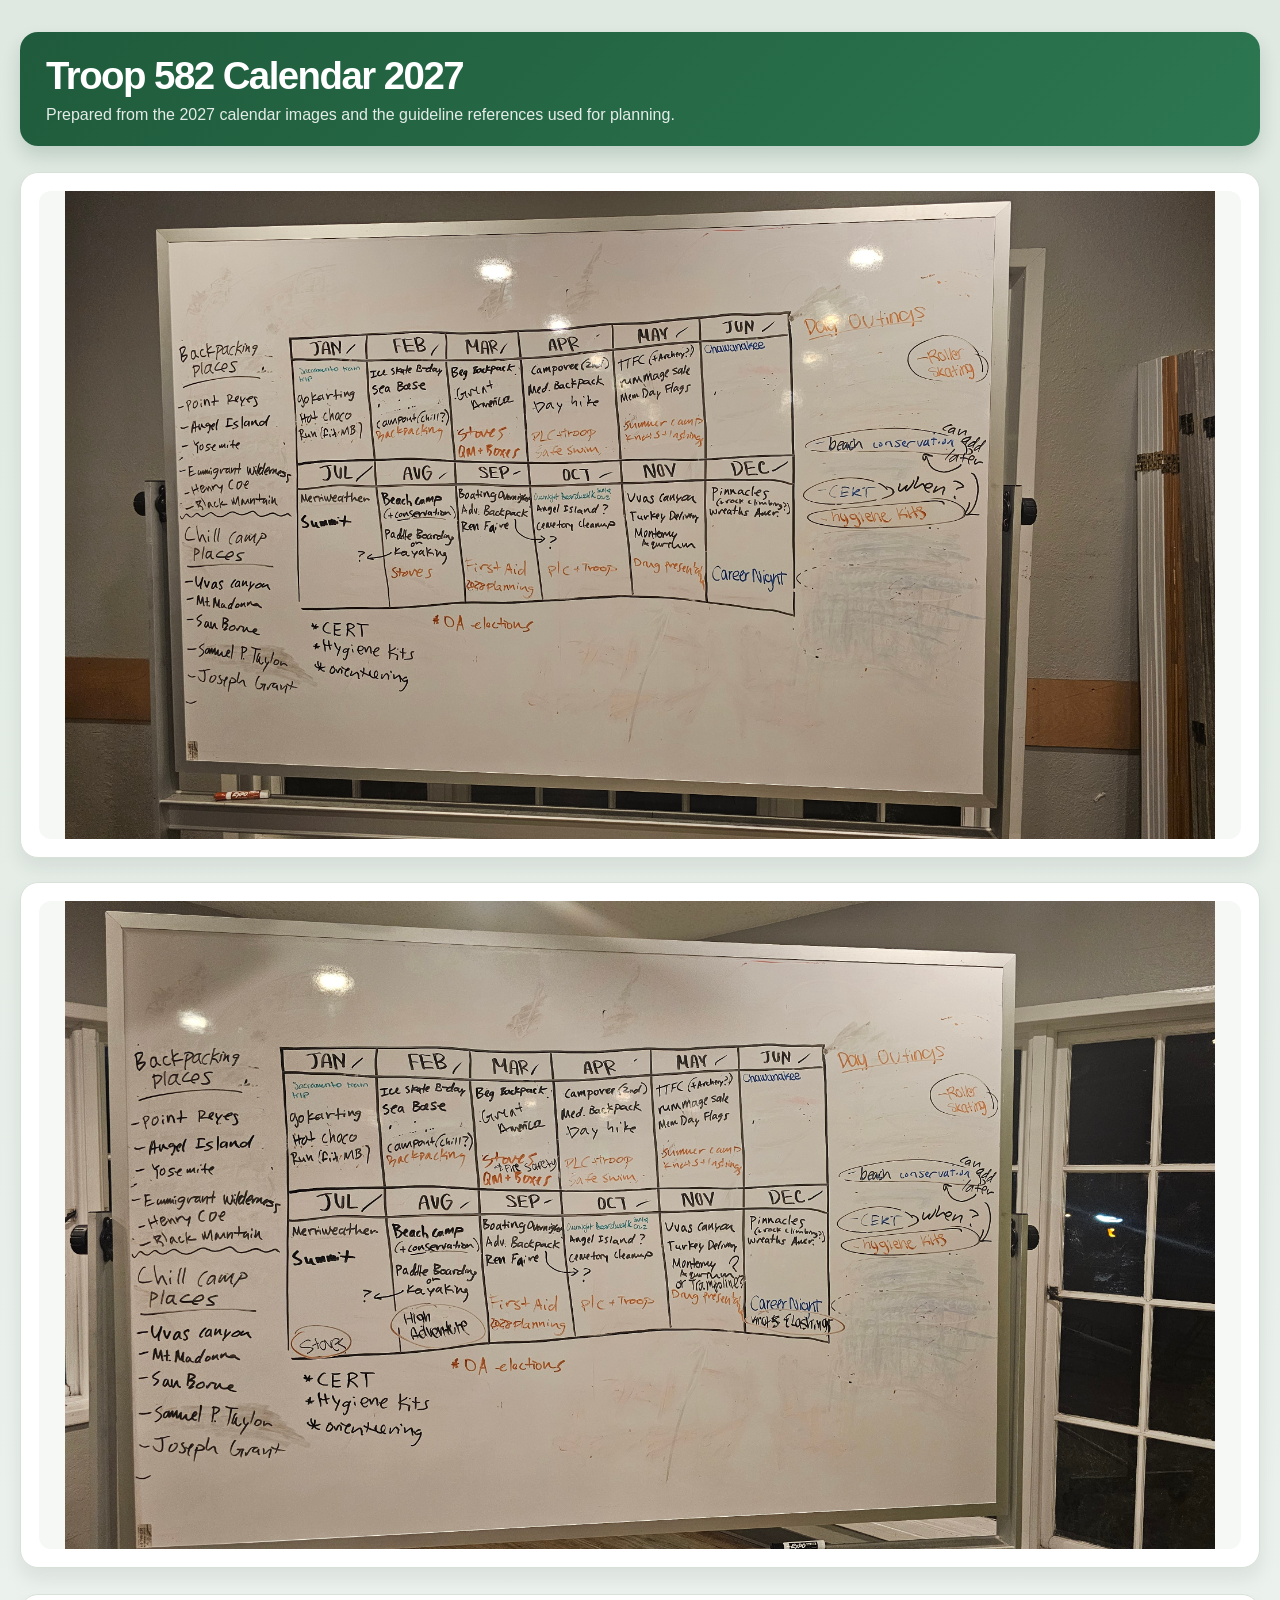
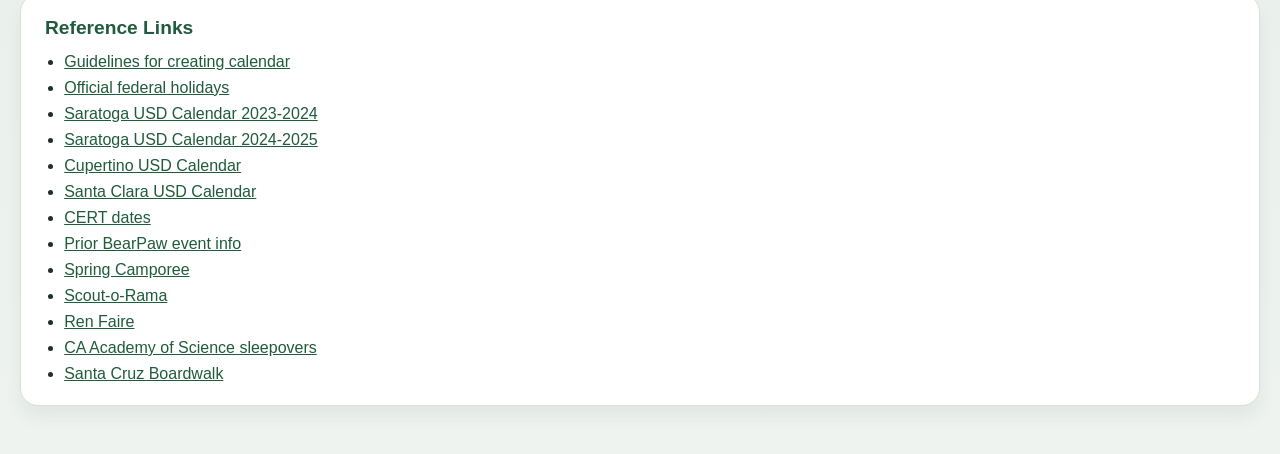
==== calendar-2027/index.html @ 10ef3900 "Apply remaining changes Co-authored-by: guptav <792743+guptav@users.noreply.github.com>" ====
<!DOCTYPE html>
<html lang="en">
  <head>
    <meta charset="UTF-8" />
    <meta name="viewport" content="width=device-width, initial-scale=1.0" />
    <title>Troop 582 Calendar 2027</title>
    <style>
      :root {
        --bg: #eef3ef;
        --panel: #ffffff;
        --ink: #1f2f2a;
        --muted: #5c6d66;
        --green: #1f5b3c;
        --green-soft: #e3f0e7;
        --gold: #d0a63a;
        --border: #d8e1d8;
      }

      * { box-sizing: border-box; }

      body {
        margin: 0;
        font-family: Arial, Helvetica, sans-serif;
        background: linear-gradient(180deg, #dfe8e1 0%, var(--bg) 100%);
        color: var(--ink);
      }

      .page {
        max-width: 1400px;
        margin: 0 auto;
        padding: 32px 20px 48px;
      }

      .header {
        background: linear-gradient(135deg, var(--green) 0%, #2c7751 100%);
        color: white;
        border-radius: 18px;
        padding: 22px 26px;
        box-shadow: 0 10px 18px rgba(31, 91, 60, 0.18);
      }

      .header h1 {
        margin: 0 0 8px;
        font-size: clamp(2rem, 3vw, 3rem);
        letter-spacing: -0.04em;
      }

      .header p {
        margin: 0;
        font-size: 1rem;
        color: rgba(255,255,255,0.88);
      }

      .gallery {
        display: grid;
        gap: 24px;
        margin-top: 26px;
      }

      .panel {
        background: var(--panel);
        border: 1px solid var(--border);
        border-radius: 18px;
        padding: 18px;
        box-shadow: 0 10px 18px rgba(25, 41, 33, 0.08);
      }

      .image-wrap {
        display: flex;
        justify-content: center;
        align-items: center;
        overflow: hidden;
        border-radius: 12px;
        background: #f6f8f6;
        min-height: 540px;
      }

      .image-wrap img {
        display: block;
        width: 100%;
        height: auto;
        max-height: 72vh;
        object-fit: contain;
        border-radius: 12px;
      }

      .references {
        margin-top: 26px;
        background: #fff;
        border: 1px solid var(--border);
        border-radius: 18px;
        padding: 22px 24px;
        box-shadow: 0 10px 18px rgba(25, 41, 33, 0.06);
      }

      .references h2 {
        margin: 0 0 14px;
        color: var(--green);
        font-size: 1.2rem;
      }

      .references ul {
        margin: 0;
        padding-left: 1.2rem;
        display: grid;
        gap: 8px;
      }

      .references a {
        color: var(--green);
        text-decoration: underline;
      }

      @media (max-width: 768px) {
        .page {
          padding: 18px 14px 32px;
        }

        .image-wrap {
          min-height: 320px;
        }
      }
    </style>
  </head>
  <body>
    <main class="page">
      <header class="header">
        <h1>Troop 582 Calendar 2027</h1>
        <p>Prepared from the 2027 calendar images and the guideline references used for planning.</p>
      </header>

      <section class="gallery" aria-label="2027 Troop 582 calendar pages">
        <div class="panel">
          <div class="image-wrap">
            <img src="./2027-calendar-image1.jpg" alt="Troop 582 2027 calendar page 1" />
          </div>
        </div>

        <div class="panel">
          <div class="image-wrap">
            <img src="./2027-calendar-image2.jpg" alt="Troop 582 2027 calendar page 2" />
          </div>
        </div>
      </section>

      <section class="references" aria-label="Reference links for calendar planning">
        <h2>Reference Links</h2>
        <ul>
          <li><a href="https://docs.google.com/document/d/1Sdar5QkIglTXDIrphP6CK11ubFREmLr3/edit?usp=sharing&ouid=108666925290715653795&rtpof=true&sd=true">Guidelines for creating calendar</a></li>
          <li><a href="https://www.opm.gov/policy-data-oversight/pay-leave/federal-holidays/#url=2024">Official federal holidays</a></li>
          <li><a href="https://www.saratogausd.org//cms/lib/CA01902749/Centricity/Domain/4/SUSD%20Academic%20Year%20Calendar%202023-24%20-%20One%20Page%20Calendar.pdf">Saratoga USD Calendar 2023-2024</a></li>
          <li><a href="https://www.saratogausd.org//cms/lib/CA01902749/Centricity/Domain/4/SUSD%20Academic%20Year%20Calendar%202024-25%20-%20One%20Page%20Calendar.pdf">Saratoga USD Calendar 2024-2025</a></li>
          <li><a href="https://www.cusdk8.org/about-us/calendar">Cupertino USD Calendar</a></li>
          <li><a href="https://resources.finalsite.net/images/v1692297334/santaclarausdorg/sfycfceu0evctju3fcuk/2023-2024Calendar-Updated5-11-23.pdf">Santa Clara USD Calendar</a></li>
          <li><a href="https://scc-cert.org/calendar.html">CERT dates</a></li>
          <li><a href="https://svmbc.org/event/bearpaw-outdoor/">Prior BearPaw event info</a></li>
          <li><a href="https://svmbc.org/events/category/camporee/">Spring Camporee</a></li>
          <li><a href="https://svmbc.org/activities/sor/">Scout-o-Rama</a></li>
          <li><a href="https://norcalrenfaire.com/">Ren Faire</a></li>
          <li><a href="https://www.calacademy.org/penguinspajamas-sleepovers">CA Academy of Science sleepovers</a></li>
          <li><a href="https://beachboardwalk.com/boardwalk-overnights/?gad_source=1&gclid=CjwKCAjwmaO4BhAhEiwA5p4YL7TBddgUPu39co75UJVse58Vkj4nTMJ9uhvZHuQc7HH5rtusZfSA2RoCae4QAvD_BwE">Santa Cruz Boardwalk</a></li>
        </ul>
      </section>
    </main>
  </body>
</html>
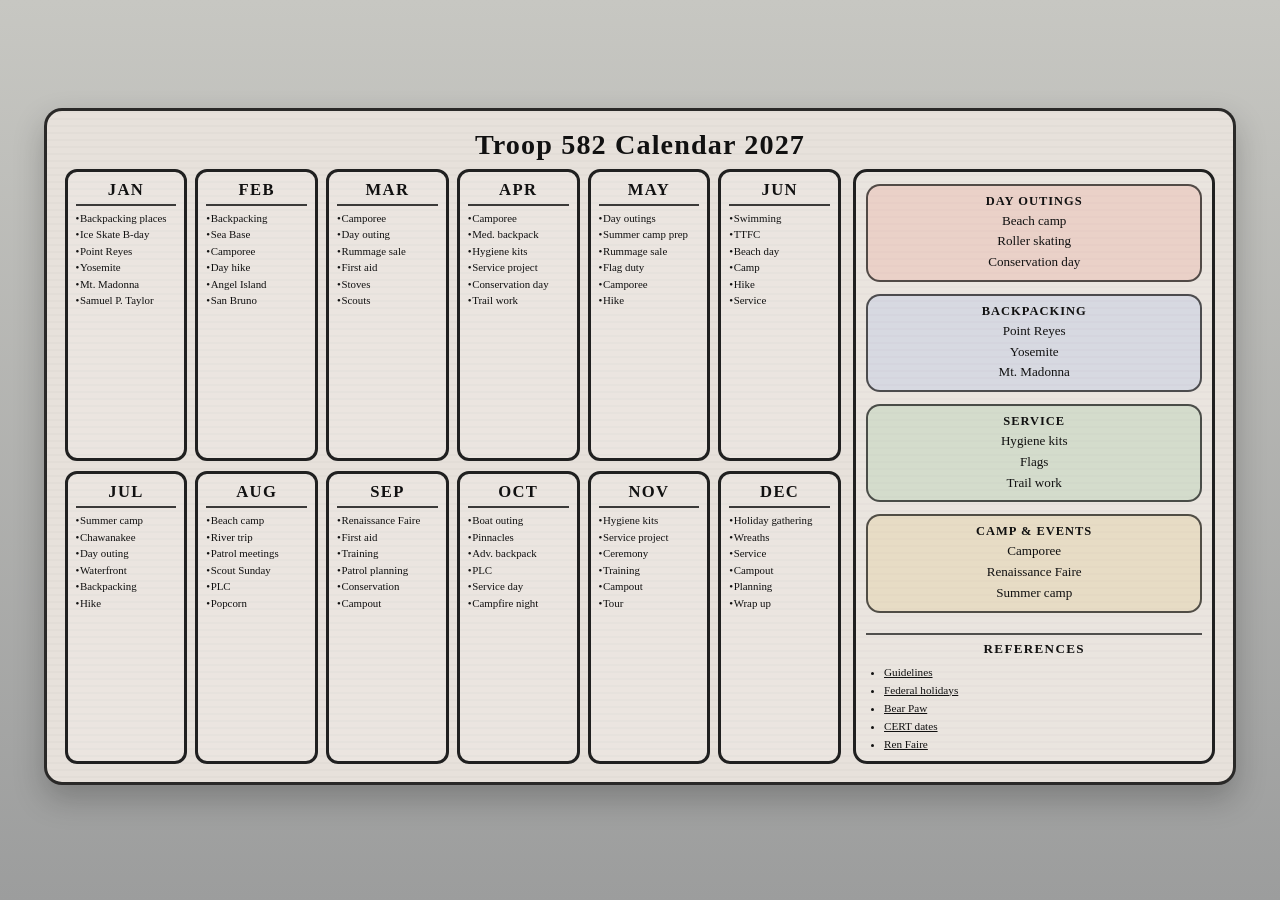
==== commit 9dd9cc40: "Apply remaining changes Co-authored-by: guptav <792743+guptav@users.noreply.github.com>" ====
--- a/calendar-2027/index.html
+++ b/calendar-2027/index.html
@@ -3,164 +3,422 @@
   <head>
     <meta charset="UTF-8" />
     <meta name="viewport" content="width=device-width, initial-scale=1.0" />
-    <title>Troop 582 Calendar 2027</title>
+    <title>Troop 582 2027 Calendar</title>
     <style>
       :root {
-        --bg: #eef3ef;
-        --panel: #ffffff;
-        --ink: #1f2f2a;
-        --muted: #5c6d66;
-        --green: #1f5b3c;
-        --green-soft: #e3f0e7;
-        --gold: #d0a63a;
-        --border: #d8e1d8;
+        --board-bg: #dfe3d8;
+        --board-panel: #ece9e1;
+        --ink: #111111;
+        --grid: #202020;
+        --muted: #4f514d;
+        --note: #f5f8f1;
+        --blue: #4d7cf5;
+        --green: #5fbf73;
+        --red: #d96a4d;
+        --purple: #9368d6;
+        --gold: #d5a73a;
       }
 
       * { box-sizing: border-box; }
 
       body {
         margin: 0;
-        font-family: Arial, Helvetica, sans-serif;
-        background: linear-gradient(180deg, #dfe8e1 0%, var(--bg) 100%);
+        min-height: 100vh;
+        display: grid;
+        place-items: center;
+        background: linear-gradient(180deg, #c7c7c2 0%, #9c9d9d 100%);
+        font-family: "Comic Sans MS", "Marker Felt", "Bradley Hand", cursive;
         color: var(--ink);
       }
 
-      .page {
-        max-width: 1400px;
-        margin: 0 auto;
-        padding: 32px 20px 48px;
-      }
-
-      .header {
-        background: linear-gradient(135deg, var(--green) 0%, #2c7751 100%);
-        color: white;
+      .board-wrap {
+        width: min(1280px, 96vw);
+        padding: 26px 18px 34px;
+      }
+
+      .board {
+        background: #e7e1db;
+        border: 3px solid rgba(22, 22, 22, 0.9);
         border-radius: 18px;
-        padding: 22px 26px;
-        box-shadow: 0 10px 18px rgba(31, 91, 60, 0.18);
-      }
-
-      .header h1 {
+        box-shadow: 0 14px 30px rgba(18, 18, 18, 0.25);
+        position: relative;
+        overflow: hidden;
+      }
+
+      .board::before {
+        content: "";
+        position: absolute;
+        inset: 0;
+        background: repeating-linear-gradient(
+          to bottom,
+          rgba(0,0,0,0.02),
+          rgba(0,0,0,0.02) 2px,
+          transparent 2px,
+          transparent 7px
+        );
+        pointer-events: none;
+      }
+
+      .title {
+        position: relative;
+        z-index: 1;
+        text-align: center;
+        font-size: clamp(1.7rem, 2.2vw, 3rem);
+        letter-spacing: 0.04em;
+        padding: 18px 20px 8px;
+        font-weight: 700;
+      }
+
+      .layout {
+        position: relative;
+        z-index: 1;
+        display: grid;
+        grid-template-columns: minmax(0, 1.5fr) minmax(240px, 0.7fr);
+        gap: 12px;
+        padding: 0 18px 18px;
+      }
+
+      .months {
+        display: grid;
+        grid-template-rows: repeat(2, minmax(0, 1fr));
+        gap: 10px;
+      }
+
+      .row {
+        display: grid;
+        grid-template-columns: repeat(6, minmax(0, 1fr));
+        gap: 8px;
+      }
+
+      .month {
+        background: rgba(255,255,255,0.14);
+        border: 3px solid var(--grid);
+        border-radius: 12px;
+        min-height: 240px;
+        padding: 8px 8px 10px;
+        display: flex;
+        flex-direction: column;
+      }
+
+      .month-header {
+        text-align: center;
+        font-size: clamp(1rem, 1.3vw, 2rem);
+        font-weight: 700;
+        letter-spacing: 0.08em;
+        margin-bottom: 6px;
+        padding-bottom: 4px;
+        border-bottom: 2px solid rgba(16,16,16,0.8);
+      }
+
+      .month ul {
+        list-style: none;
+        margin: 0;
+        padding: 0;
+        display: grid;
+        gap: 4px;
+        font-size: clamp(0.68rem, 0.78vw, 0.9rem);
+        line-height: 1.15;
+      }
+
+      .month li {
+        position: relative;
+        padding-left: 0.4em;
+        word-break: break-word;
+      }
+
+      .month li::before {
+        content: "•";
+        position: absolute;
+        left: 0;
+        top: 0;
+      }
+
+      .notes {
+        background: rgba(255,255,255,0.12);
+        border: 3px solid var(--grid);
+        border-radius: 14px;
+        padding: 12px 10px 10px;
+        display: flex;
+        flex-direction: column;
+        gap: 12px;
+      }
+
+      .note-card {
+        background: rgba(255,255,255,0.18);
+        border: 2px solid rgba(17,17,17,0.7);
+        border-radius: 14px;
+        padding: 8px 8px 10px;
+        min-height: 92px;
+        display: flex;
+        flex-direction: column;
+        justify-content: center;
+      }
+
+      .note-card .label {
+        display: block;
+        font-size: 0.78rem;
+        letter-spacing: 0.08em;
+        text-transform: uppercase;
+        text-align: center;
+        margin-bottom: 4px;
+        font-weight: 700;
+      }
+
+      .note-card ul {
+        list-style: none;
+        margin: 0;
+        padding: 0;
+        display: grid;
+        gap: 5px;
+        text-align: center;
+        font-size: 0.82rem;
+      }
+
+      .note-card li {
+        line-height: 1.2;
+      }
+
+      .note-card.red { background: rgba(235, 121, 101, 0.18); }
+      .note-card.blue { background: rgba(119, 156, 235, 0.16); }
+      .note-card.green { background: rgba(115, 185, 120, 0.18); }
+      .note-card.gold { background: rgba(219, 180, 86, 0.18); }
+
+      .ref-block {
+        margin-top: 8px;
+        padding-top: 6px;
+        border-top: 2px solid rgba(17,17,17,0.7);
+      }
+
+      .ref-block h3 {
         margin: 0 0 8px;
-        font-size: clamp(2rem, 3vw, 3rem);
-        letter-spacing: -0.04em;
-      }
-
-      .header p {
+        font-size: 0.82rem;
+        text-align: center;
+        letter-spacing: 0.1em;
+        text-transform: uppercase;
+      }
+
+      .ref-block a {
+        color: var(--ink);
+        text-decoration: underline;
+      }
+
+      .ref-block ul {
+        list-style: disc;
         margin: 0;
-        font-size: 1rem;
-        color: rgba(255,255,255,0.88);
-      }
-
-      .gallery {
-        display: grid;
-        gap: 24px;
-        margin-top: 26px;
-      }
-
-      .panel {
-        background: var(--panel);
-        border: 1px solid var(--border);
-        border-radius: 18px;
-        padding: 18px;
-        box-shadow: 0 10px 18px rgba(25, 41, 33, 0.08);
-      }
-
-      .image-wrap {
-        display: flex;
-        justify-content: center;
-        align-items: center;
-        overflow: hidden;
-        border-radius: 12px;
-        background: #f6f8f6;
-        min-height: 540px;
-      }
-
-      .image-wrap img {
-        display: block;
-        width: 100%;
-        height: auto;
-        max-height: 72vh;
-        object-fit: contain;
-        border-radius: 12px;
-      }
-
-      .references {
-        margin-top: 26px;
-        background: #fff;
-        border: 1px solid var(--border);
-        border-radius: 18px;
-        padding: 22px 24px;
-        box-shadow: 0 10px 18px rgba(25, 41, 33, 0.06);
-      }
-
-      .references h2 {
-        margin: 0 0 14px;
-        color: var(--green);
-        font-size: 1.2rem;
-      }
-
-      .references ul {
-        margin: 0;
-        padding-left: 1.2rem;
-        display: grid;
-        gap: 8px;
-      }
-
-      .references a {
-        color: var(--green);
-        text-decoration: underline;
-      }
-
-      @media (max-width: 768px) {
-        .page {
-          padding: 18px 14px 32px;
+        padding-left: 18px;
+        display: grid;
+        gap: 4px;
+        font-size: 0.7rem;
+        line-height: 1.25;
+      }
+
+      @media (max-width: 980px) {
+        .layout {
+          grid-template-columns: 1fr;
         }
 
-        .image-wrap {
-          min-height: 320px;
+        .notes {
+          order: -1;
         }
       }
     </style>
   </head>
   <body>
-    <main class="page">
-      <header class="header">
-        <h1>Troop 582 Calendar 2027</h1>
-        <p>Prepared from the 2027 calendar images and the guideline references used for planning.</p>
-      </header>
-
-      <section class="gallery" aria-label="2027 Troop 582 calendar pages">
-        <div class="panel">
-          <div class="image-wrap">
-            <img src="./2027-calendar-image1.jpg" alt="Troop 582 2027 calendar page 1" />
+    <div class="board-wrap">
+      <div class="board">
+        <div class="title">Troop 582 Calendar 2027</div>
+
+        <div class="layout">
+          <div class="months">
+            <div class="row">
+              <div class="month">
+                <div class="month-header">JAN</div>
+                <ul>
+                  <li>Backpacking places</li>
+                  <li>Ice Skate B-day</li>
+                  <li>Point Reyes</li>
+                  <li>Yosemite</li>
+                  <li>Mt. Madonna</li>
+                  <li>Samuel P. Taylor</li>
+                </ul>
+              </div>
+              <div class="month">
+                <div class="month-header">FEB</div>
+                <ul>
+                  <li>Backpacking</li>
+                  <li>Sea Base</li>
+                  <li>Camporee</li>
+                  <li>Day hike</li>
+                  <li>Angel Island</li>
+                  <li>San Bruno</li>
+                </ul>
+              </div>
+              <div class="month">
+                <div class="month-header">MAR</div>
+                <ul>
+                  <li>Camporee</li>
+                  <li>Day outing</li>
+                  <li>Rummage sale</li>
+                  <li>First aid</li>
+                  <li>Stoves</li>
+                  <li>Scouts</li>
+                </ul>
+              </div>
+              <div class="month">
+                <div class="month-header">APR</div>
+                <ul>
+                  <li>Camporee</li>
+                  <li>Med. backpack</li>
+                  <li>Hygiene kits</li>
+                  <li>Service project</li>
+                  <li>Conservation day</li>
+                  <li>Trail work</li>
+                </ul>
+              </div>
+              <div class="month">
+                <div class="month-header">MAY</div>
+                <ul>
+                  <li>Day outings</li>
+                  <li>Summer camp prep</li>
+                  <li>Rummage sale</li>
+                  <li>Flag duty</li>
+                  <li>Camporee</li>
+                  <li>Hike</li>
+                </ul>
+              </div>
+              <div class="month">
+                <div class="month-header">JUN</div>
+                <ul>
+                  <li>Swimming</li>
+                  <li>TTFC</li>
+                  <li>Beach day</li>
+                  <li>Camp</li>
+                  <li>Hike</li>
+                  <li>Service</li>
+                </ul>
+              </div>
+            </div>
+
+            <div class="row">
+              <div class="month">
+                <div class="month-header">JUL</div>
+                <ul>
+                  <li>Summer camp</li>
+                  <li>Chawanakee</li>
+                  <li>Day outing</li>
+                  <li>Waterfront</li>
+                  <li>Backpacking</li>
+                  <li>Hike</li>
+                </ul>
+              </div>
+              <div class="month">
+                <div class="month-header">AUG</div>
+                <ul>
+                  <li>Beach camp</li>
+                  <li>River trip</li>
+                  <li>Patrol meetings</li>
+                  <li>Scout Sunday</li>
+                  <li>PLC</li>
+                  <li>Popcorn</li>
+                </ul>
+              </div>
+              <div class="month">
+                <div class="month-header">SEP</div>
+                <ul>
+                  <li>Renaissance Faire</li>
+                  <li>First aid</li>
+                  <li>Training</li>
+                  <li>Patrol planning</li>
+                  <li>Conservation</li>
+                  <li>Campout</li>
+                </ul>
+              </div>
+              <div class="month">
+                <div class="month-header">OCT</div>
+                <ul>
+                  <li>Boat outing</li>
+                  <li>Pinnacles</li>
+                  <li>Adv. backpack</li>
+                  <li>PLC</li>
+                  <li>Service day</li>
+                  <li>Campfire night</li>
+                </ul>
+              </div>
+              <div class="month">
+                <div class="month-header">NOV</div>
+                <ul>
+                  <li>Hygiene kits</li>
+                  <li>Service project</li>
+                  <li>Ceremony</li>
+                  <li>Training</li>
+                  <li>Campout</li>
+                  <li>Tour</li>
+                </ul>
+              </div>
+              <div class="month">
+                <div class="month-header">DEC</div>
+                <ul>
+                  <li>Holiday gathering</li>
+                  <li>Wreaths</li>
+                  <li>Service</li>
+                  <li>Campout</li>
+                  <li>Planning</li>
+                  <li>Wrap up</li>
+                </ul>
+              </div>
+            </div>
           </div>
+
+          <aside class="notes">
+            <div class="note-card red">
+              <span class="label">Day Outings</span>
+              <ul>
+                <li>Beach camp</li>
+                <li>Roller skating</li>
+                <li>Conservation day</li>
+              </ul>
+            </div>
+
+            <div class="note-card blue">
+              <span class="label">Backpacking</span>
+              <ul>
+                <li>Point Reyes</li>
+                <li>Yosemite</li>
+                <li>Mt. Madonna</li>
+              </ul>
+            </div>
+
+            <div class="note-card green">
+              <span class="label">Service</span>
+              <ul>
+                <li>Hygiene kits</li>
+                <li>Flags</li>
+                <li>Trail work</li>
+              </ul>
+            </div>
+
+            <div class="note-card gold">
+              <span class="label">Camp &amp; Events</span>
+              <ul>
+                <li>Camporee</li>
+                <li>Renaissance Faire</li>
+                <li>Summer camp</li>
+              </ul>
+            </div>
+
+            <div class="ref-block">
+              <h3>References</h3>
+              <ul>
+                <li><a href="https://docs.google.com/document/d/1Sdar5QkIglTXDIrphP6CK11ubFREmLr3/edit?usp=sharing&ouid=108666925290715653795&rtpof=true&sd=true">Guidelines</a></li>
+                <li><a href="https://www.opm.gov/policy-data-oversight/pay-leave/federal-holidays/#url=2024">Federal holidays</a></li>
+                <li><a href="https://svmbc.org/event/bearpaw-outdoor/">Bear Paw</a></li>
+                <li><a href="https://scc-cert.org/calendar.html">CERT dates</a></li>
+                <li><a href="https://norcalrenfaire.com/">Ren Faire</a></li>
+              </ul>
+            </div>
+          </aside>
         </div>
-
-        <div class="panel">
-          <div class="image-wrap">
-            <img src="./2027-calendar-image2.jpg" alt="Troop 582 2027 calendar page 2" />
-          </div>
-        </div>
-      </section>
-
-      <section class="references" aria-label="Reference links for calendar planning">
-        <h2>Reference Links</h2>
-        <ul>
-          <li><a href="https://docs.google.com/document/d/1Sdar5QkIglTXDIrphP6CK11ubFREmLr3/edit?usp=sharing&ouid=108666925290715653795&rtpof=true&sd=true">Guidelines for creating calendar</a></li>
-          <li><a href="https://www.opm.gov/policy-data-oversight/pay-leave/federal-holidays/#url=2024">Official federal holidays</a></li>
-          <li><a href="https://www.saratogausd.org//cms/lib/CA01902749/Centricity/Domain/4/SUSD%20Academic%20Year%20Calendar%202023-24%20-%20One%20Page%20Calendar.pdf">Saratoga USD Calendar 2023-2024</a></li>
-          <li><a href="https://www.saratogausd.org//cms/lib/CA01902749/Centricity/Domain/4/SUSD%20Academic%20Year%20Calendar%202024-25%20-%20One%20Page%20Calendar.pdf">Saratoga USD Calendar 2024-2025</a></li>
-          <li><a href="https://www.cusdk8.org/about-us/calendar">Cupertino USD Calendar</a></li>
-          <li><a href="https://resources.finalsite.net/images/v1692297334/santaclarausdorg/sfycfceu0evctju3fcuk/2023-2024Calendar-Updated5-11-23.pdf">Santa Clara USD Calendar</a></li>
-          <li><a href="https://scc-cert.org/calendar.html">CERT dates</a></li>
-          <li><a href="https://svmbc.org/event/bearpaw-outdoor/">Prior BearPaw event info</a></li>
-          <li><a href="https://svmbc.org/events/category/camporee/">Spring Camporee</a></li>
-          <li><a href="https://svmbc.org/activities/sor/">Scout-o-Rama</a></li>
-          <li><a href="https://norcalrenfaire.com/">Ren Faire</a></li>
-          <li><a href="https://www.calacademy.org/penguinspajamas-sleepovers">CA Academy of Science sleepovers</a></li>
-          <li><a href="https://beachboardwalk.com/boardwalk-overnights/?gad_source=1&gclid=CjwKCAjwmaO4BhAhEiwA5p4YL7TBddgUPu39co75UJVse58Vkj4nTMJ9uhvZHuQc7HH5rtusZfSA2RoCae4QAvD_BwE">Santa Cruz Boardwalk</a></li>
-        </ul>
-      </section>
-    </main>
+      </div>
+    </div>
   </body>
 </html>
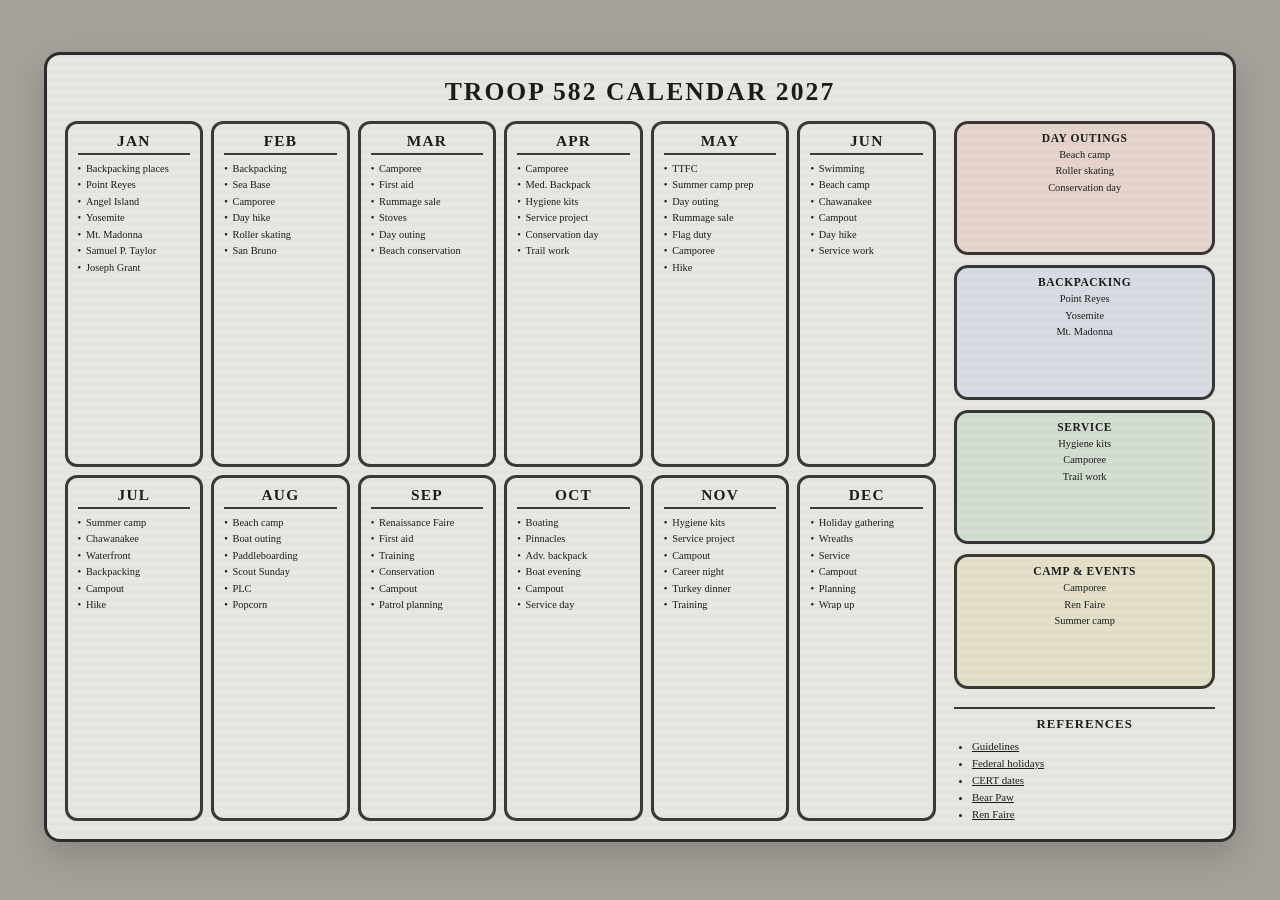
==== commit c51c444e: "Apply remaining changes Co-authored-by: guptav <792743+guptav@users.noreply.github.com>" ====
--- a/calendar-2027/index.html
+++ b/calendar-2027/index.html
@@ -3,20 +3,20 @@
   <head>
     <meta charset="UTF-8" />
     <meta name="viewport" content="width=device-width, initial-scale=1.0" />
-    <title>Troop 582 2027 Calendar</title>
+    <title>2027 Troop 582 Calendar</title>
     <style>
       :root {
-        --board-bg: #dfe3d8;
-        --board-panel: #ece9e1;
-        --ink: #111111;
-        --grid: #202020;
-        --muted: #4f514d;
-        --note: #f5f8f1;
-        --blue: #4d7cf5;
-        --green: #5fbf73;
-        --red: #d96a4d;
-        --purple: #9368d6;
-        --gold: #d5a73a;
+        --wall: #a6a09a;
+        --board: #e7e5df;
+        --board-shadow: #b8b4b0;
+        --ink: #1b1b1b;
+        --line: rgba(0, 0, 0, 0.75);
+        --blue: #3f78ff;
+        --purple: #7d49d8;
+        --green: #00b36f;
+        --orange: #e98d3c;
+        --red: #d75c45;
+        --gold: #ccb331;
       }
 
       * { box-sizing: border-box; }
@@ -26,22 +26,22 @@
         min-height: 100vh;
         display: grid;
         place-items: center;
-        background: linear-gradient(180deg, #c7c7c2 0%, #9c9d9d 100%);
-        font-family: "Comic Sans MS", "Marker Felt", "Bradley Hand", cursive;
+        background: var(--wall);
+        font-family: "Comic Sans MS", "Bradley Hand", "Marker Felt", cursive;
         color: var(--ink);
       }
 
       .board-wrap {
         width: min(1280px, 96vw);
-        padding: 26px 18px 34px;
+        padding: 24px 18px 30px;
       }
 
       .board {
-        background: #e7e1db;
-        border: 3px solid rgba(22, 22, 22, 0.9);
-        border-radius: 18px;
-        box-shadow: 0 14px 30px rgba(18, 18, 18, 0.25);
         position: relative;
+        background: var(--board);
+        border: 3px solid rgba(25,25,25,0.9);
+        border-radius: 16px;
+        box-shadow: 0 14px 32px rgba(0,0,0,0.16);
         overflow: hidden;
       }
 
@@ -51,10 +51,10 @@
         inset: 0;
         background: repeating-linear-gradient(
           to bottom,
-          rgba(0,0,0,0.02),
-          rgba(0,0,0,0.02) 2px,
+          rgba(0,0,0,0.015),
+          rgba(0,0,0,0.015) 2px,
           transparent 2px,
-          transparent 7px
+          transparent 8px
         );
         pointer-events: none;
       }
@@ -63,66 +63,64 @@
         position: relative;
         z-index: 1;
         text-align: center;
-        font-size: clamp(1.7rem, 2.2vw, 3rem);
-        letter-spacing: 0.04em;
-        padding: 18px 20px 8px;
+        padding-top: 22px;
+        font-size: clamp(1.5rem, 2vw, 2.5rem);
         font-weight: 700;
-      }
-
-      .layout {
+        letter-spacing: 0.08em;
+        text-transform: uppercase;
+      }
+
+      .grid-wrap {
         position: relative;
         z-index: 1;
         display: grid;
-        grid-template-columns: minmax(0, 1.5fr) minmax(240px, 0.7fr);
-        gap: 12px;
-        padding: 0 18px 18px;
-      }
-
-      .months {
-        display: grid;
+        grid-template-columns: 6fr 1.8fr;
+        gap: 18px;
+        padding: 14px 18px 18px;
+      }
+
+      .calendar {
+        display: grid;
+        grid-template-columns: repeat(6, minmax(0, 1fr));
         grid-template-rows: repeat(2, minmax(0, 1fr));
-        gap: 10px;
-      }
-
-      .row {
-        display: grid;
-        grid-template-columns: repeat(6, minmax(0, 1fr));
         gap: 8px;
+        min-height: 700px;
       }
 
       .month {
-        background: rgba(255,255,255,0.14);
-        border: 3px solid var(--grid);
+        background: rgba(255,255,255,0.04);
+        border: 3px solid var(--line);
         border-radius: 12px;
-        min-height: 240px;
-        padding: 8px 8px 10px;
+        padding: 8px 10px 10px;
         display: flex;
         flex-direction: column;
+        min-height: 280px;
       }
 
       .month-header {
         text-align: center;
-        font-size: clamp(1rem, 1.3vw, 2rem);
+        font-size: clamp(0.9rem, 1.2vw, 1.6rem);
         font-weight: 700;
         letter-spacing: 0.08em;
-        margin-bottom: 6px;
-        padding-bottom: 4px;
-        border-bottom: 2px solid rgba(16,16,16,0.8);
+        text-transform: uppercase;
+        margin-bottom: 8px;
+        padding-bottom: 3px;
+        border-bottom: 2px solid var(--line);
       }
 
       .month ul {
         list-style: none;
+        padding: 0;
         margin: 0;
-        padding: 0;
         display: grid;
         gap: 4px;
-        font-size: clamp(0.68rem, 0.78vw, 0.9rem);
-        line-height: 1.15;
+        line-height: 1.2;
+        font-size: clamp(0.65rem, 0.8vw, 1rem);
       }
 
       .month li {
         position: relative;
-        padding-left: 0.4em;
+        padding-left: 0.8em;
         word-break: break-word;
       }
 
@@ -134,92 +132,81 @@
       }
 
       .notes {
-        background: rgba(255,255,255,0.12);
-        border: 3px solid var(--grid);
+        display: grid;
+        grid-template-rows: repeat(4, minmax(0, 1fr));
+        gap: 10px;
+      }
+
+      .note {
+        background: rgba(255,255,255,0.08);
+        border: 3px solid var(--line);
         border-radius: 14px;
-        padding: 12px 10px 10px;
-        display: flex;
-        flex-direction: column;
-        gap: 12px;
-      }
-
-      .note-card {
-        background: rgba(255,255,255,0.18);
-        border: 2px solid rgba(17,17,17,0.7);
-        border-radius: 14px;
-        padding: 8px 8px 10px;
-        min-height: 92px;
-        display: flex;
-        flex-direction: column;
-        justify-content: center;
-      }
-
-      .note-card .label {
+        padding: 8px 10px 10px;
+        min-height: 120px;
+      }
+
+      .note-title {
         display: block;
-        font-size: 0.78rem;
-        letter-spacing: 0.08em;
+        text-align: center;
+        font-size: clamp(0.7rem, 0.9vw, 1rem);
+        font-weight: 700;
+        letter-spacing: 0.05em;
         text-transform: uppercase;
-        text-align: center;
-        margin-bottom: 4px;
-        font-weight: 700;
-      }
-
-      .note-card ul {
+        margin-bottom: 5px;
+      }
+
+      .note ul {
         list-style: none;
         margin: 0;
         padding: 0;
         display: grid;
-        gap: 5px;
+        gap: 4px;
         text-align: center;
-        font-size: 0.82rem;
-      }
-
-      .note-card li {
+        font-size: clamp(0.65rem, 0.8vw, 0.9rem);
+      }
+
+      .note li {
         line-height: 1.2;
       }
 
-      .note-card.red { background: rgba(235, 121, 101, 0.18); }
-      .note-card.blue { background: rgba(119, 156, 235, 0.16); }
-      .note-card.green { background: rgba(115, 185, 120, 0.18); }
-      .note-card.gold { background: rgba(219, 180, 86, 0.18); }
-
-      .ref-block {
+      .note.red { background: rgba(214, 94, 76, 0.12); }
+      .note.blue { background: rgba(102, 145, 255, 0.12); }
+      .note.green { background: rgba(64, 173, 113, 0.12); }
+      .note.gold { background: rgba(203, 177, 52, 0.12); }
+
+      .refs {
         margin-top: 8px;
-        padding-top: 6px;
-        border-top: 2px solid rgba(17,17,17,0.7);
-      }
-
-      .ref-block h3 {
+        border-top: 2px solid var(--line);
+        padding-top: 8px;
+      }
+
+      .refs h3 {
         margin: 0 0 8px;
-        font-size: 0.82rem;
         text-align: center;
-        letter-spacing: 0.1em;
+        font-size: 0.8rem;
+        letter-spacing: 0.08em;
         text-transform: uppercase;
       }
 
-      .ref-block a {
-        color: var(--ink);
-        text-decoration: underline;
-      }
-
-      .ref-block ul {
+      .refs ul {
         list-style: disc;
         margin: 0;
         padding-left: 18px;
         display: grid;
         gap: 4px;
-        font-size: 0.7rem;
-        line-height: 1.25;
+        font-size: 0.68rem;
+        line-height: 1.2;
+      }
+
+      .refs a {
+        color: var(--ink);
+        text-decoration: underline;
       }
 
       @media (max-width: 980px) {
-        .layout {
-          grid-template-columns: 1fr;
-        }
-
-        .notes {
-          order: -1;
-        }
+        .grid-wrap { grid-template-columns: 1fr; }
+        .notes { grid-template-columns: repeat(2, minmax(0, 1fr)); grid-template-rows: none; }
+        .calendar { min-height: auto; }
       }
     </style>
   </head>
@@ -228,191 +215,196 @@
       <div class="board">
         <div class="title">Troop 582 Calendar 2027</div>
 
-        <div class="layout">
-          <div class="months">
-            <div class="row">
-              <div class="month">
-                <div class="month-header">JAN</div>
-                <ul>
-                  <li>Backpacking places</li>
-                  <li>Ice Skate B-day</li>
-                  <li>Point Reyes</li>
-                  <li>Yosemite</li>
-                  <li>Mt. Madonna</li>
-                  <li>Samuel P. Taylor</li>
-                </ul>
-              </div>
-              <div class="month">
-                <div class="month-header">FEB</div>
-                <ul>
-                  <li>Backpacking</li>
-                  <li>Sea Base</li>
-                  <li>Camporee</li>
-                  <li>Day hike</li>
-                  <li>Angel Island</li>
-                  <li>San Bruno</li>
-                </ul>
-              </div>
-              <div class="month">
-                <div class="month-header">MAR</div>
-                <ul>
-                  <li>Camporee</li>
-                  <li>Day outing</li>
-                  <li>Rummage sale</li>
-                  <li>First aid</li>
-                  <li>Stoves</li>
-                  <li>Scouts</li>
-                </ul>
-              </div>
-              <div class="month">
-                <div class="month-header">APR</div>
-                <ul>
-                  <li>Camporee</li>
-                  <li>Med. backpack</li>
-                  <li>Hygiene kits</li>
-                  <li>Service project</li>
-                  <li>Conservation day</li>
-                  <li>Trail work</li>
-                </ul>
-              </div>
-              <div class="month">
-                <div class="month-header">MAY</div>
-                <ul>
-                  <li>Day outings</li>
-                  <li>Summer camp prep</li>
-                  <li>Rummage sale</li>
-                  <li>Flag duty</li>
-                  <li>Camporee</li>
-                  <li>Hike</li>
-                </ul>
-              </div>
-              <div class="month">
-                <div class="month-header">JUN</div>
-                <ul>
-                  <li>Swimming</li>
-                  <li>TTFC</li>
-                  <li>Beach day</li>
-                  <li>Camp</li>
-                  <li>Hike</li>
-                  <li>Service</li>
-                </ul>
-              </div>
-            </div>
-
-            <div class="row">
-              <div class="month">
-                <div class="month-header">JUL</div>
-                <ul>
-                  <li>Summer camp</li>
-                  <li>Chawanakee</li>
-                  <li>Day outing</li>
-                  <li>Waterfront</li>
-                  <li>Backpacking</li>
-                  <li>Hike</li>
-                </ul>
-              </div>
-              <div class="month">
-                <div class="month-header">AUG</div>
-                <ul>
-                  <li>Beach camp</li>
-                  <li>River trip</li>
-                  <li>Patrol meetings</li>
-                  <li>Scout Sunday</li>
-                  <li>PLC</li>
-                  <li>Popcorn</li>
-                </ul>
-              </div>
-              <div class="month">
-                <div class="month-header">SEP</div>
-                <ul>
-                  <li>Renaissance Faire</li>
-                  <li>First aid</li>
-                  <li>Training</li>
-                  <li>Patrol planning</li>
-                  <li>Conservation</li>
-                  <li>Campout</li>
-                </ul>
-              </div>
-              <div class="month">
-                <div class="month-header">OCT</div>
-                <ul>
-                  <li>Boat outing</li>
-                  <li>Pinnacles</li>
-                  <li>Adv. backpack</li>
-                  <li>PLC</li>
-                  <li>Service day</li>
-                  <li>Campfire night</li>
-                </ul>
-              </div>
-              <div class="month">
-                <div class="month-header">NOV</div>
-                <ul>
-                  <li>Hygiene kits</li>
-                  <li>Service project</li>
-                  <li>Ceremony</li>
-                  <li>Training</li>
-                  <li>Campout</li>
-                  <li>Tour</li>
-                </ul>
-              </div>
-              <div class="month">
-                <div class="month-header">DEC</div>
-                <ul>
-                  <li>Holiday gathering</li>
-                  <li>Wreaths</li>
-                  <li>Service</li>
-                  <li>Campout</li>
-                  <li>Planning</li>
-                  <li>Wrap up</li>
-                </ul>
-              </div>
+        <div class="grid-wrap">
+          <div class="calendar" aria-label="Troop 582 2027 calendar">
+            <div class="month">
+              <div class="month-header">JAN</div>
+              <ul>
+                <li>Backpacking places</li>
+                <li>Point Reyes</li>
+                <li>Angel Island</li>
+                <li>Yosemite</li>
+                <li>Mt. Madonna</li>
+                <li>Samuel P. Taylor</li>
+                <li>Joseph Grant</li>
+              </ul>
+            </div>
+
+            <div class="month">
+              <div class="month-header">FEB</div>
+              <ul>
+                <li>Backpacking</li>
+                <li>Sea Base</li>
+                <li>Camporee</li>
+                <li>Day hike</li>
+                <li>Roller skating</li>
+                <li>San Bruno</li>
+              </ul>
+            </div>
+
+            <div class="month">
+              <div class="month-header">MAR</div>
+              <ul>
+                <li>Camporee</li>
+                <li>First aid</li>
+                <li>Rummage sale</li>
+                <li>Stoves</li>
+                <li>Day outing</li>
+                <li>Beach conservation</li>
+              </ul>
+            </div>
+
+            <div class="month">
+              <div class="month-header">APR</div>
+              <ul>
+                <li>Camporee</li>
+                <li>Med. Backpack</li>
+                <li>Hygiene kits</li>
+                <li>Service project</li>
+                <li>Conservation day</li>
+                <li>Trail work</li>
+              </ul>
+            </div>
+
+            <div class="month">
+              <div class="month-header">MAY</div>
+              <ul>
+                <li>TTFC</li>
+                <li>Summer camp prep</li>
+                <li>Day outing</li>
+                <li>Rummage sale</li>
+                <li>Flag duty</li>
+                <li>Camporee</li>
+                <li>Hike</li>
+              </ul>
+            </div>
+
+            <div class="month">
+              <div class="month-header">JUN</div>
+              <ul>
+                <li>Swimming</li>
+                <li>Beach camp</li>
+                <li>Chawanakee</li>
+                <li>Campout</li>
+                <li>Day hike</li>
+                <li>Service work</li>
+              </ul>
+            </div>
+
+            <div class="month">
+              <div class="month-header">JUL</div>
+              <ul>
+                <li>Summer camp</li>
+                <li>Chawanakee</li>
+                <li>Waterfront</li>
+                <li>Backpacking</li>
+                <li>Campout</li>
+                <li>Hike</li>
+              </ul>
+            </div>
+
+            <div class="month">
+              <div class="month-header">AUG</div>
+              <ul>
+                <li>Beach camp</li>
+                <li>Boat outing</li>
+                <li>Paddleboarding</li>
+                <li>Scout Sunday</li>
+                <li>PLC</li>
+                <li>Popcorn</li>
+              </ul>
+            </div>
+
+            <div class="month">
+              <div class="month-header">SEP</div>
+              <ul>
+                <li>Renaissance Faire</li>
+                <li>First aid</li>
+                <li>Training</li>
+                <li>Conservation</li>
+                <li>Campout</li>
+                <li>Patrol planning</li>
+              </ul>
+            </div>
+
+            <div class="month">
+              <div class="month-header">OCT</div>
+              <ul>
+                <li>Boating</li>
+                <li>Pinnacles</li>
+                <li>Adv. backpack</li>
+                <li>Boat evening</li>
+                <li>Campout</li>
+                <li>Service day</li>
+              </ul>
+            </div>
+
+            <div class="month">
+              <div class="month-header">NOV</div>
+              <ul>
+                <li>Hygiene kits</li>
+                <li>Service project</li>
+                <li>Campout</li>
+                <li>Career night</li>
+                <li>Turkey dinner</li>
+                <li>Training</li>
+              </ul>
+            </div>
+
+            <div class="month">
+              <div class="month-header">DEC</div>
+              <ul>
+                <li>Holiday gathering</li>
+                <li>Wreaths</li>
+                <li>Service</li>
+                <li>Campout</li>
+                <li>Planning</li>
+                <li>Wrap up</li>
+              </ul>
             </div>
           </div>
 
-          <aside class="notes">
-            <div class="note-card red">
-              <span class="label">Day Outings</span>
+          <aside class="notes" aria-label="2027 calendar notes">
+            <div class="note red">
+              <span class="note-title">Day Outings</span>
               <ul>
                 <li>Beach camp</li>
                 <li>Roller skating</li>
                 <li>Conservation day</li>
               </ul>
             </div>
-
-            <div class="note-card blue">
-              <span class="label">Backpacking</span>
+            <div class="note blue">
+              <span class="note-title">Backpacking</span>
               <ul>
                 <li>Point Reyes</li>
                 <li>Yosemite</li>
                 <li>Mt. Madonna</li>
               </ul>
             </div>
-
-            <div class="note-card green">
-              <span class="label">Service</span>
+            <div class="note green">
+              <span class="note-title">Service</span>
               <ul>
                 <li>Hygiene kits</li>
-                <li>Flags</li>
+                <li>Camporee</li>
                 <li>Trail work</li>
               </ul>
             </div>
-
-            <div class="note-card gold">
-              <span class="label">Camp &amp; Events</span>
-              <ul>
-                <li>Camporee</li>
-                <li>Renaissance Faire</li>
+            <div class="note gold">
+              <span class="note-title">Camp &amp; Events</span>
+              <ul>
+                <li>Camporee</li>
+                <li>Ren Faire</li>
                 <li>Summer camp</li>
               </ul>
             </div>
 
-            <div class="ref-block">
+            <div class="refs">
               <h3>References</h3>
               <ul>
                 <li><a href="https://docs.google.com/document/d/1Sdar5QkIglTXDIrphP6CK11ubFREmLr3/edit?usp=sharing&ouid=108666925290715653795&rtpof=true&sd=true">Guidelines</a></li>
                 <li><a href="https://www.opm.gov/policy-data-oversight/pay-leave/federal-holidays/#url=2024">Federal holidays</a></li>
+                <li><a href="https://scc-cert.org/calendar.html">CERT dates</a></li>
                 <li><a href="https://svmbc.org/event/bearpaw-outdoor/">Bear Paw</a></li>
-                <li><a href="https://scc-cert.org/calendar.html">CERT dates</a></li>
                 <li><a href="https://norcalrenfaire.com/">Ren Faire</a></li>
               </ul>
             </div>
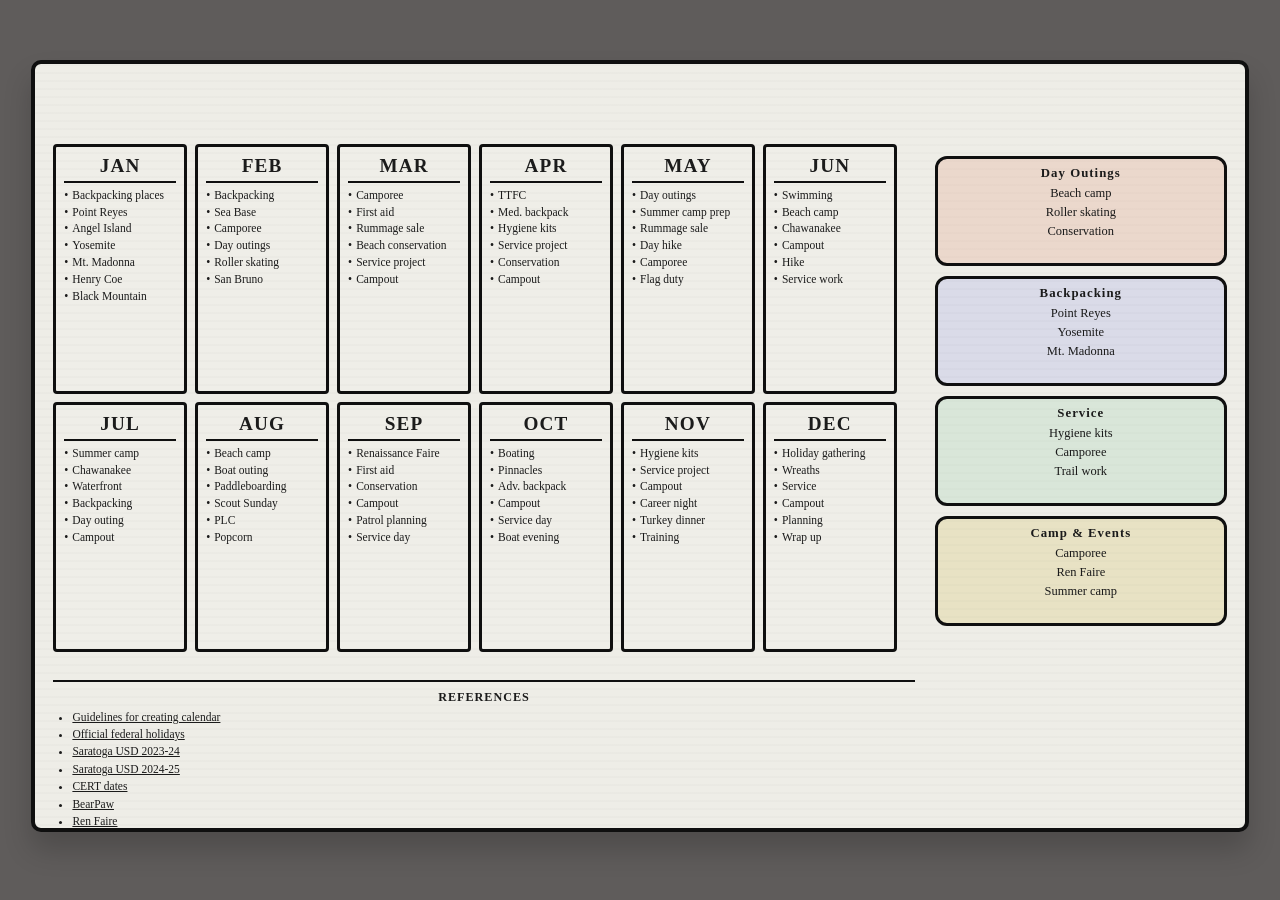
==== commit f73bed99: "Apply remaining changes Co-authored-by: guptav <792743+guptav@users.noreply.github.com>" ====
--- a/calendar-2027/index.html
+++ b/calendar-2027/index.html
@@ -6,42 +6,44 @@
     <title>2027 Troop 582 Calendar</title>
     <style>
       :root {
-        --wall: #a6a09a;
-        --board: #e7e5df;
-        --board-shadow: #b8b4b0;
+        --wall: #5f5c5b;
+        --board: #eeede7;
         --ink: #1b1b1b;
-        --line: rgba(0, 0, 0, 0.75);
-        --blue: #3f78ff;
-        --purple: #7d49d8;
-        --green: #00b36f;
-        --orange: #e98d3c;
-        --red: #d75c45;
-        --gold: #ccb331;
+        --line: #0f0f0f;
+        --day: rgba(222, 121, 82, 0.18);
+        --blue: rgba(94, 110, 232, 0.14);
+        --green: rgba(68, 176, 117, 0.12);
+        --gold: rgba(205, 178, 59, 0.2);
       }
 
       * { box-sizing: border-box; }
 
+      html, body {
+        margin: 0;
+        height: 100%;
+      }
+
       body {
-        margin: 0;
-        min-height: 100vh;
-        display: grid;
-        place-items: center;
         background: var(--wall);
-        font-family: "Comic Sans MS", "Bradley Hand", "Marker Felt", cursive;
+        font-family: "Comic Sans MS", "Segoe Print", "Bradley Hand", cursive;
         color: var(--ink);
+        display: flex;
+        align-items: center;
+        justify-content: center;
       }
 
       .board-wrap {
-        width: min(1280px, 96vw);
-        padding: 24px 18px 30px;
+        width: min(1260px, 97vw);
+        padding: 18px 12px 26px;
       }
 
       .board {
         position: relative;
         background: var(--board);
-        border: 3px solid rgba(25,25,25,0.9);
-        border-radius: 16px;
-        box-shadow: 0 14px 32px rgba(0,0,0,0.16);
+        border: 4px solid var(--line);
+        border-radius: 10px;
+        min-height: 760px;
+        box-shadow: 0 18px 28px rgba(0,0,0,0.18);
         overflow: hidden;
       }
 
@@ -59,143 +61,122 @@
         pointer-events: none;
       }
 
-      .title {
-        position: relative;
-        z-index: 1;
-        text-align: center;
-        padding-top: 22px;
-        font-size: clamp(1.5rem, 2vw, 2.5rem);
-        font-weight: 700;
-        letter-spacing: 0.08em;
-        text-transform: uppercase;
-      }
-
-      .grid-wrap {
+      .calendar-grid {
         position: relative;
         z-index: 1;
         display: grid;
-        grid-template-columns: 6fr 1.8fr;
-        gap: 18px;
-        padding: 14px 18px 18px;
-      }
-
-      .calendar {
+        grid-template-columns: repeat(6, 1fr);
+        gap: 8px;
+        width: calc(100% - 330px);
+        padding: 80px 18px 18px 18px;
+      }
+
+      .month {
+        border: 3px solid var(--line);
+        min-height: 250px;
+        padding: 8px 8px 10px;
+        border-radius: 4px;
+        background: rgba(255,255,255,0.03);
+      }
+
+      .month-header {
+        text-align: center;
+        border-bottom: 2px solid var(--line);
+        font-size: clamp(1rem, 1.5vw, 1.8rem);
+        font-weight: 700;
+        letter-spacing: 0.06em;
+        padding-bottom: 4px;
+        margin-bottom: 6px;
+      }
+
+      .month ul {
+        list-style: none;
+        margin: 0;
+        padding: 0;
         display: grid;
-        grid-template-columns: repeat(6, minmax(0, 1fr));
-        grid-template-rows: repeat(2, minmax(0, 1fr));
-        gap: 8px;
-        min-height: 700px;
-      }
-
-      .month {
-        background: rgba(255,255,255,0.04);
+        gap: 4px;
+        font-size: clamp(0.72rem, 0.8vw, 1rem);
+        line-height: 1.12;
+      }
+
+      .month li {
+        position: relative;
+        padding-left: 0.7em;
+      }
+
+      .month li::before {
+        content: "•";
+        position: absolute;
+        left: 0;
+        top: 0;
+      }
+
+      .notes {
+        position: absolute;
+        top: 92px;
+        right: 18px;
+        width: 292px;
+        display: grid;
+        gap: 10px;
+      }
+
+      .note {
         border: 3px solid var(--line);
         border-radius: 12px;
-        padding: 8px 10px 10px;
-        display: flex;
-        flex-direction: column;
-        min-height: 280px;
-      }
-
-      .month-header {
+        padding: 7px 10px 10px;
+        min-height: 110px;
+      }
+
+      .note .label {
+        display: block;
         text-align: center;
-        font-size: clamp(0.9rem, 1.2vw, 1.6rem);
+        font-size: 0.8rem;
+        letter-spacing: 0.08em;
         font-weight: 700;
-        letter-spacing: 0.08em;
-        text-transform: uppercase;
-        margin-bottom: 8px;
-        padding-bottom: 3px;
-        border-bottom: 2px solid var(--line);
-      }
-
-      .month ul {
+        margin-bottom: 5px;
+      }
+
+      .note ul {
         list-style: none;
         padding: 0;
         margin: 0;
         display: grid;
         gap: 4px;
+        text-align: center;
+        font-size: 0.78rem;
         line-height: 1.2;
-        font-size: clamp(0.65rem, 0.8vw, 1rem);
-      }
-
-      .month li {
+      }
+
+      .note.red { background: var(--day); }
+      .note.blue { background: var(--blue); }
+      .note.green { background: var(--green); }
+      .note.gold { background: var(--gold); }
+
+      .refs {
         position: relative;
-        padding-left: 0.8em;
-        word-break: break-word;
-      }
-
-      .month li::before {
-        content: "•";
-        position: absolute;
-        left: 0;
-        top: 0;
-      }
-
-      .notes {
-        display: grid;
-        grid-template-rows: repeat(4, minmax(0, 1fr));
-        gap: 10px;
-      }
-
-      .note {
-        background: rgba(255,255,255,0.08);
-        border: 3px solid var(--line);
-        border-radius: 14px;
-        padding: 8px 10px 10px;
-        min-height: 120px;
-      }
-
-      .note-title {
-        display: block;
-        text-align: center;
-        font-size: clamp(0.7rem, 0.9vw, 1rem);
-        font-weight: 700;
-        letter-spacing: 0.05em;
-        text-transform: uppercase;
-        margin-bottom: 5px;
-      }
-
-      .note ul {
-        list-style: none;
-        margin: 0;
-        padding: 0;
-        display: grid;
-        gap: 4px;
-        text-align: center;
-        font-size: clamp(0.65rem, 0.8vw, 0.9rem);
-      }
-
-      .note li {
-        line-height: 1.2;
-      }
-
-      .note.red { background: rgba(214, 94, 76, 0.12); }
-      .note.blue { background: rgba(102, 145, 255, 0.12); }
-      .note.green { background: rgba(64, 173, 113, 0.12); }
-      .note.gold { background: rgba(203, 177, 52, 0.12); }
-
-      .refs {
-        margin-top: 8px;
+        z-index: 1;
+        margin-left: 18px;
+        margin-right: 330px;
+        margin-top: 10px;
         border-top: 2px solid var(--line);
         padding-top: 8px;
       }
 
       .refs h3 {
-        margin: 0 0 8px;
+        margin: 0 0 5px;
         text-align: center;
-        font-size: 0.8rem;
+        font-size: 0.76rem;
         letter-spacing: 0.08em;
-        text-transform: uppercase;
       }
 
       .refs ul {
         list-style: disc;
         margin: 0;
-        padding-left: 18px;
+        padding-left: 1.2rem;
         display: grid;
-        gap: 4px;
-        font-size: 0.68rem;
-        line-height: 1.2;
+        gap: 3px;
+        font-size: 0.72rem;
+        line-height: 1.25;
       }
 
       .refs a {
@@ -204,211 +185,222 @@
       }
 
       @media (max-width: 980px) {
-        .grid-wrap { grid-template-columns: 1fr; }
-        .notes { grid-template-columns: repeat(2, minmax(0, 1fr)); grid-template-rows: none; }
-        .calendar { min-height: auto; }
+        .board { min-height: auto; }
+        .calendar-grid {
+          width: calc(100% - 18px);
+          grid-template-columns: repeat(3, 1fr);
+          padding-top: 18px;
+        }
+        .notes {
+          position: static;
+          width: calc(100% - 36px);
+          margin: 12px 18px 0;
+        }
+        .refs {
+          margin-right: 18px;
+        }
       }
     </style>
   </head>
   <body>
     <div class="board-wrap">
       <div class="board">
-        <div class="title">Troop 582 Calendar 2027</div>
-
-        <div class="grid-wrap">
-          <div class="calendar" aria-label="Troop 582 2027 calendar">
-            <div class="month">
-              <div class="month-header">JAN</div>
-              <ul>
-                <li>Backpacking places</li>
-                <li>Point Reyes</li>
-                <li>Angel Island</li>
-                <li>Yosemite</li>
-                <li>Mt. Madonna</li>
-                <li>Samuel P. Taylor</li>
-                <li>Joseph Grant</li>
-              </ul>
-            </div>
-
-            <div class="month">
-              <div class="month-header">FEB</div>
-              <ul>
-                <li>Backpacking</li>
-                <li>Sea Base</li>
-                <li>Camporee</li>
-                <li>Day hike</li>
-                <li>Roller skating</li>
-                <li>San Bruno</li>
-              </ul>
-            </div>
-
-            <div class="month">
-              <div class="month-header">MAR</div>
-              <ul>
-                <li>Camporee</li>
-                <li>First aid</li>
-                <li>Rummage sale</li>
-                <li>Stoves</li>
-                <li>Day outing</li>
-                <li>Beach conservation</li>
-              </ul>
-            </div>
-
-            <div class="month">
-              <div class="month-header">APR</div>
-              <ul>
-                <li>Camporee</li>
-                <li>Med. Backpack</li>
-                <li>Hygiene kits</li>
-                <li>Service project</li>
-                <li>Conservation day</li>
-                <li>Trail work</li>
-              </ul>
-            </div>
-
-            <div class="month">
-              <div class="month-header">MAY</div>
-              <ul>
-                <li>TTFC</li>
-                <li>Summer camp prep</li>
-                <li>Day outing</li>
-                <li>Rummage sale</li>
-                <li>Flag duty</li>
-                <li>Camporee</li>
-                <li>Hike</li>
-              </ul>
-            </div>
-
-            <div class="month">
-              <div class="month-header">JUN</div>
-              <ul>
-                <li>Swimming</li>
-                <li>Beach camp</li>
-                <li>Chawanakee</li>
-                <li>Campout</li>
-                <li>Day hike</li>
-                <li>Service work</li>
-              </ul>
-            </div>
-
-            <div class="month">
-              <div class="month-header">JUL</div>
-              <ul>
-                <li>Summer camp</li>
-                <li>Chawanakee</li>
-                <li>Waterfront</li>
-                <li>Backpacking</li>
-                <li>Campout</li>
-                <li>Hike</li>
-              </ul>
-            </div>
-
-            <div class="month">
-              <div class="month-header">AUG</div>
-              <ul>
-                <li>Beach camp</li>
-                <li>Boat outing</li>
-                <li>Paddleboarding</li>
-                <li>Scout Sunday</li>
-                <li>PLC</li>
-                <li>Popcorn</li>
-              </ul>
-            </div>
-
-            <div class="month">
-              <div class="month-header">SEP</div>
-              <ul>
-                <li>Renaissance Faire</li>
-                <li>First aid</li>
-                <li>Training</li>
-                <li>Conservation</li>
-                <li>Campout</li>
-                <li>Patrol planning</li>
-              </ul>
-            </div>
-
-            <div class="month">
-              <div class="month-header">OCT</div>
-              <ul>
-                <li>Boating</li>
-                <li>Pinnacles</li>
-                <li>Adv. backpack</li>
-                <li>Boat evening</li>
-                <li>Campout</li>
-                <li>Service day</li>
-              </ul>
-            </div>
-
-            <div class="month">
-              <div class="month-header">NOV</div>
-              <ul>
-                <li>Hygiene kits</li>
-                <li>Service project</li>
-                <li>Campout</li>
-                <li>Career night</li>
-                <li>Turkey dinner</li>
-                <li>Training</li>
-              </ul>
-            </div>
-
-            <div class="month">
-              <div class="month-header">DEC</div>
-              <ul>
-                <li>Holiday gathering</li>
-                <li>Wreaths</li>
-                <li>Service</li>
-                <li>Campout</li>
-                <li>Planning</li>
-                <li>Wrap up</li>
-              </ul>
-            </div>
-          </div>
-
-          <aside class="notes" aria-label="2027 calendar notes">
-            <div class="note red">
-              <span class="note-title">Day Outings</span>
-              <ul>
-                <li>Beach camp</li>
-                <li>Roller skating</li>
-                <li>Conservation day</li>
-              </ul>
-            </div>
-            <div class="note blue">
-              <span class="note-title">Backpacking</span>
-              <ul>
-                <li>Point Reyes</li>
-                <li>Yosemite</li>
-                <li>Mt. Madonna</li>
-              </ul>
-            </div>
-            <div class="note green">
-              <span class="note-title">Service</span>
-              <ul>
-                <li>Hygiene kits</li>
-                <li>Camporee</li>
-                <li>Trail work</li>
-              </ul>
-            </div>
-            <div class="note gold">
-              <span class="note-title">Camp &amp; Events</span>
-              <ul>
-                <li>Camporee</li>
-                <li>Ren Faire</li>
-                <li>Summer camp</li>
-              </ul>
-            </div>
-
-            <div class="refs">
-              <h3>References</h3>
-              <ul>
-                <li><a href="https://docs.google.com/document/d/1Sdar5QkIglTXDIrphP6CK11ubFREmLr3/edit?usp=sharing&ouid=108666925290715653795&rtpof=true&sd=true">Guidelines</a></li>
-                <li><a href="https://www.opm.gov/policy-data-oversight/pay-leave/federal-holidays/#url=2024">Federal holidays</a></li>
-                <li><a href="https://scc-cert.org/calendar.html">CERT dates</a></li>
-                <li><a href="https://svmbc.org/event/bearpaw-outdoor/">Bear Paw</a></li>
-                <li><a href="https://norcalrenfaire.com/">Ren Faire</a></li>
-              </ul>
-            </div>
-          </aside>
+        <div class="calendar-grid" aria-label="2027 calendar board">
+          <div class="month">
+            <div class="month-header">JAN</div>
+            <ul>
+              <li>Backpacking places</li>
+              <li>Point Reyes</li>
+              <li>Angel Island</li>
+              <li>Yosemite</li>
+              <li>Mt. Madonna</li>
+              <li>Henry Coe</li>
+              <li>Black Mountain</li>
+            </ul>
+          </div>
+
+          <div class="month">
+            <div class="month-header">FEB</div>
+            <ul>
+              <li>Backpacking</li>
+              <li>Sea Base</li>
+              <li>Camporee</li>
+              <li>Day outings</li>
+              <li>Roller skating</li>
+              <li>San Bruno</li>
+            </ul>
+          </div>
+
+          <div class="month">
+            <div class="month-header">MAR</div>
+            <ul>
+              <li>Camporee</li>
+              <li>First aid</li>
+              <li>Rummage sale</li>
+              <li>Beach conservation</li>
+              <li>Service project</li>
+              <li>Campout</li>
+            </ul>
+          </div>
+
+          <div class="month">
+            <div class="month-header">APR</div>
+            <ul>
+              <li>TTFC</li>
+              <li>Med. backpack</li>
+              <li>Hygiene kits</li>
+              <li>Service project</li>
+              <li>Conservation</li>
+              <li>Campout</li>
+            </ul>
+          </div>
+
+          <div class="month">
+            <div class="month-header">MAY</div>
+            <ul>
+              <li>Day outings</li>
+              <li>Summer camp prep</li>
+              <li>Rummage sale</li>
+              <li>Day hike</li>
+              <li>Camporee</li>
+              <li>Flag duty</li>
+            </ul>
+          </div>
+
+          <div class="month">
+            <div class="month-header">JUN</div>
+            <ul>
+              <li>Swimming</li>
+              <li>Beach camp</li>
+              <li>Chawanakee</li>
+              <li>Campout</li>
+              <li>Hike</li>
+              <li>Service work</li>
+            </ul>
+          </div>
+
+          <div class="month">
+            <div class="month-header">JUL</div>
+            <ul>
+              <li>Summer camp</li>
+              <li>Chawanakee</li>
+              <li>Waterfront</li>
+              <li>Backpacking</li>
+              <li>Day outing</li>
+              <li>Campout</li>
+            </ul>
+          </div>
+
+          <div class="month">
+            <div class="month-header">AUG</div>
+            <ul>
+              <li>Beach camp</li>
+              <li>Boat outing</li>
+              <li>Paddleboarding</li>
+              <li>Scout Sunday</li>
+              <li>PLC</li>
+              <li>Popcorn</li>
+            </ul>
+          </div>
+
+          <div class="month">
+            <div class="month-header">SEP</div>
+            <ul>
+              <li>Renaissance Faire</li>
+              <li>First aid</li>
+              <li>Conservation</li>
+              <li>Campout</li>
+              <li>Patrol planning</li>
+              <li>Service day</li>
+            </ul>
+          </div>
+
+          <div class="month">
+            <div class="month-header">OCT</div>
+            <ul>
+              <li>Boating</li>
+              <li>Pinnacles</li>
+              <li>Adv. backpack</li>
+              <li>Campout</li>
+              <li>Service day</li>
+              <li>Boat evening</li>
+            </ul>
+          </div>
+
+          <div class="month">
+            <div class="month-header">NOV</div>
+            <ul>
+              <li>Hygiene kits</li>
+              <li>Service project</li>
+              <li>Campout</li>
+              <li>Career night</li>
+              <li>Turkey dinner</li>
+              <li>Training</li>
+            </ul>
+          </div>
+
+          <div class="month">
+            <div class="month-header">DEC</div>
+            <ul>
+              <li>Holiday gathering</li>
+              <li>Wreaths</li>
+              <li>Service</li>
+              <li>Campout</li>
+              <li>Planning</li>
+              <li>Wrap up</li>
+            </ul>
+          </div>
+        </div>
+
+        <aside class="notes" aria-label="2027 notes">
+          <div class="note red">
+            <span class="label">Day Outings</span>
+            <ul>
+              <li>Beach camp</li>
+              <li>Roller skating</li>
+              <li>Conservation</li>
+            </ul>
+          </div>
+
+          <div class="note blue">
+            <span class="label">Backpacking</span>
+            <ul>
+              <li>Point Reyes</li>
+              <li>Yosemite</li>
+              <li>Mt. Madonna</li>
+            </ul>
+          </div>
+
+          <div class="note green">
+            <span class="label">Service</span>
+            <ul>
+              <li>Hygiene kits</li>
+              <li>Camporee</li>
+              <li>Trail work</li>
+            </ul>
+          </div>
+
+          <div class="note gold">
+            <span class="label">Camp &amp; Events</span>
+            <ul>
+              <li>Camporee</li>
+              <li>Ren Faire</li>
+              <li>Summer camp</li>
+            </ul>
+          </div>
+        </aside>
+
+        <div class="refs">
+          <h3>REFERENCES</h3>
+          <ul>
+            <li><a href="https://docs.google.com/document/d/1Sdar5QkIglTXDIrphP6CK11ubFREmLr3/edit?usp=sharing&ouid=108666925290715653795&rtpof=true&sd=true">Guidelines for creating calendar</a></li>
+            <li><a href="https://www.opm.gov/policy-data-oversight/pay-leave/federal-holidays/#url=2024">Official federal holidays</a></li>
+            <li><a href="https://www.saratogausd.org//cms/lib/CA01902749/Centricity/Domain/4/SUSD%20Academic%20Year%20Calendar%202023-24%20-%20One%20Page%20Calendar.pdf">Saratoga USD 2023-24</a></li>
+            <li><a href="https://www.saratogausd.org//cms/lib/CA01902749/Centricity/Domain/4/SUSD%20Academic%20Year%20Calendar%202024-25%20-%20One%20Page%20Calendar.pdf">Saratoga USD 2024-25</a></li>
+            <li><a href="https://scc-cert.org/calendar.html">CERT dates</a></li>
+            <li><a href="https://svmbc.org/event/bearpaw-outdoor/">BearPaw</a></li>
+            <li><a href="https://norcalrenfaire.com/">Ren Faire</a></li>
+          </ul>
         </div>
       </div>
     </div>
